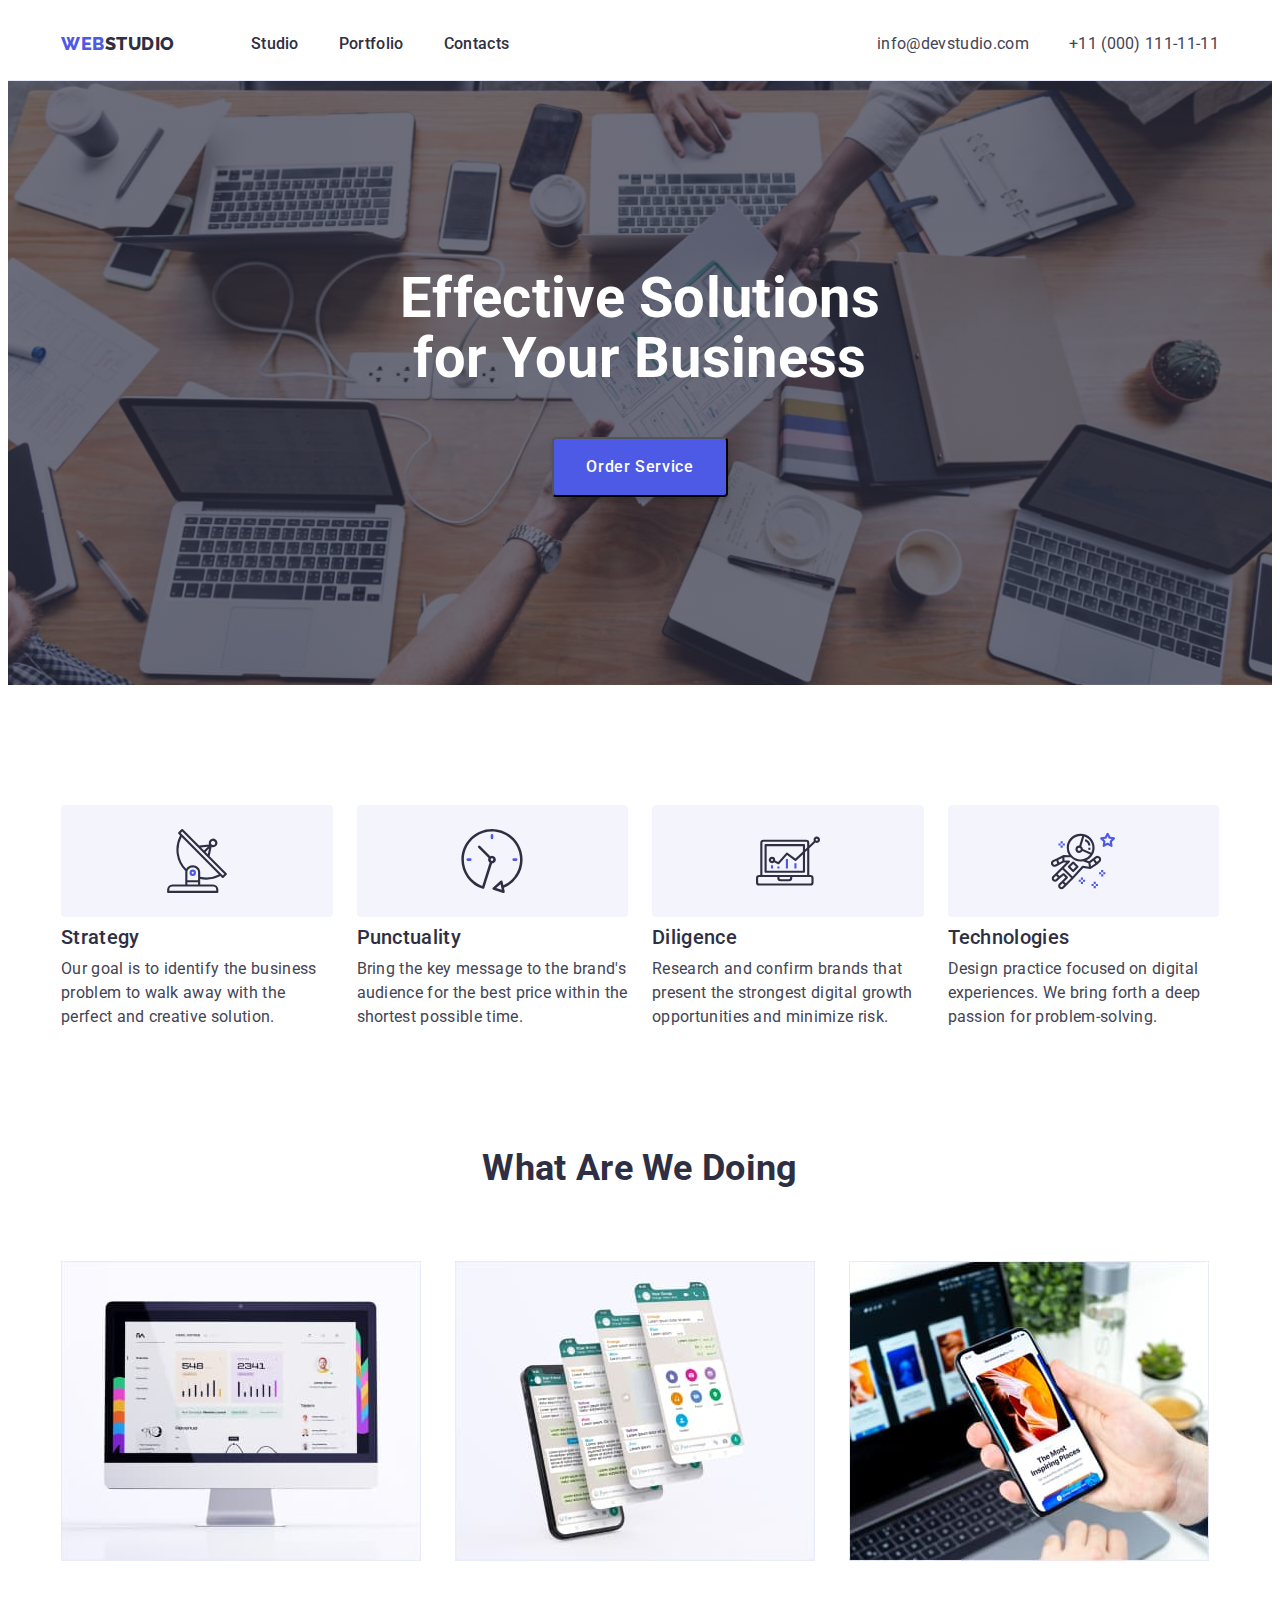
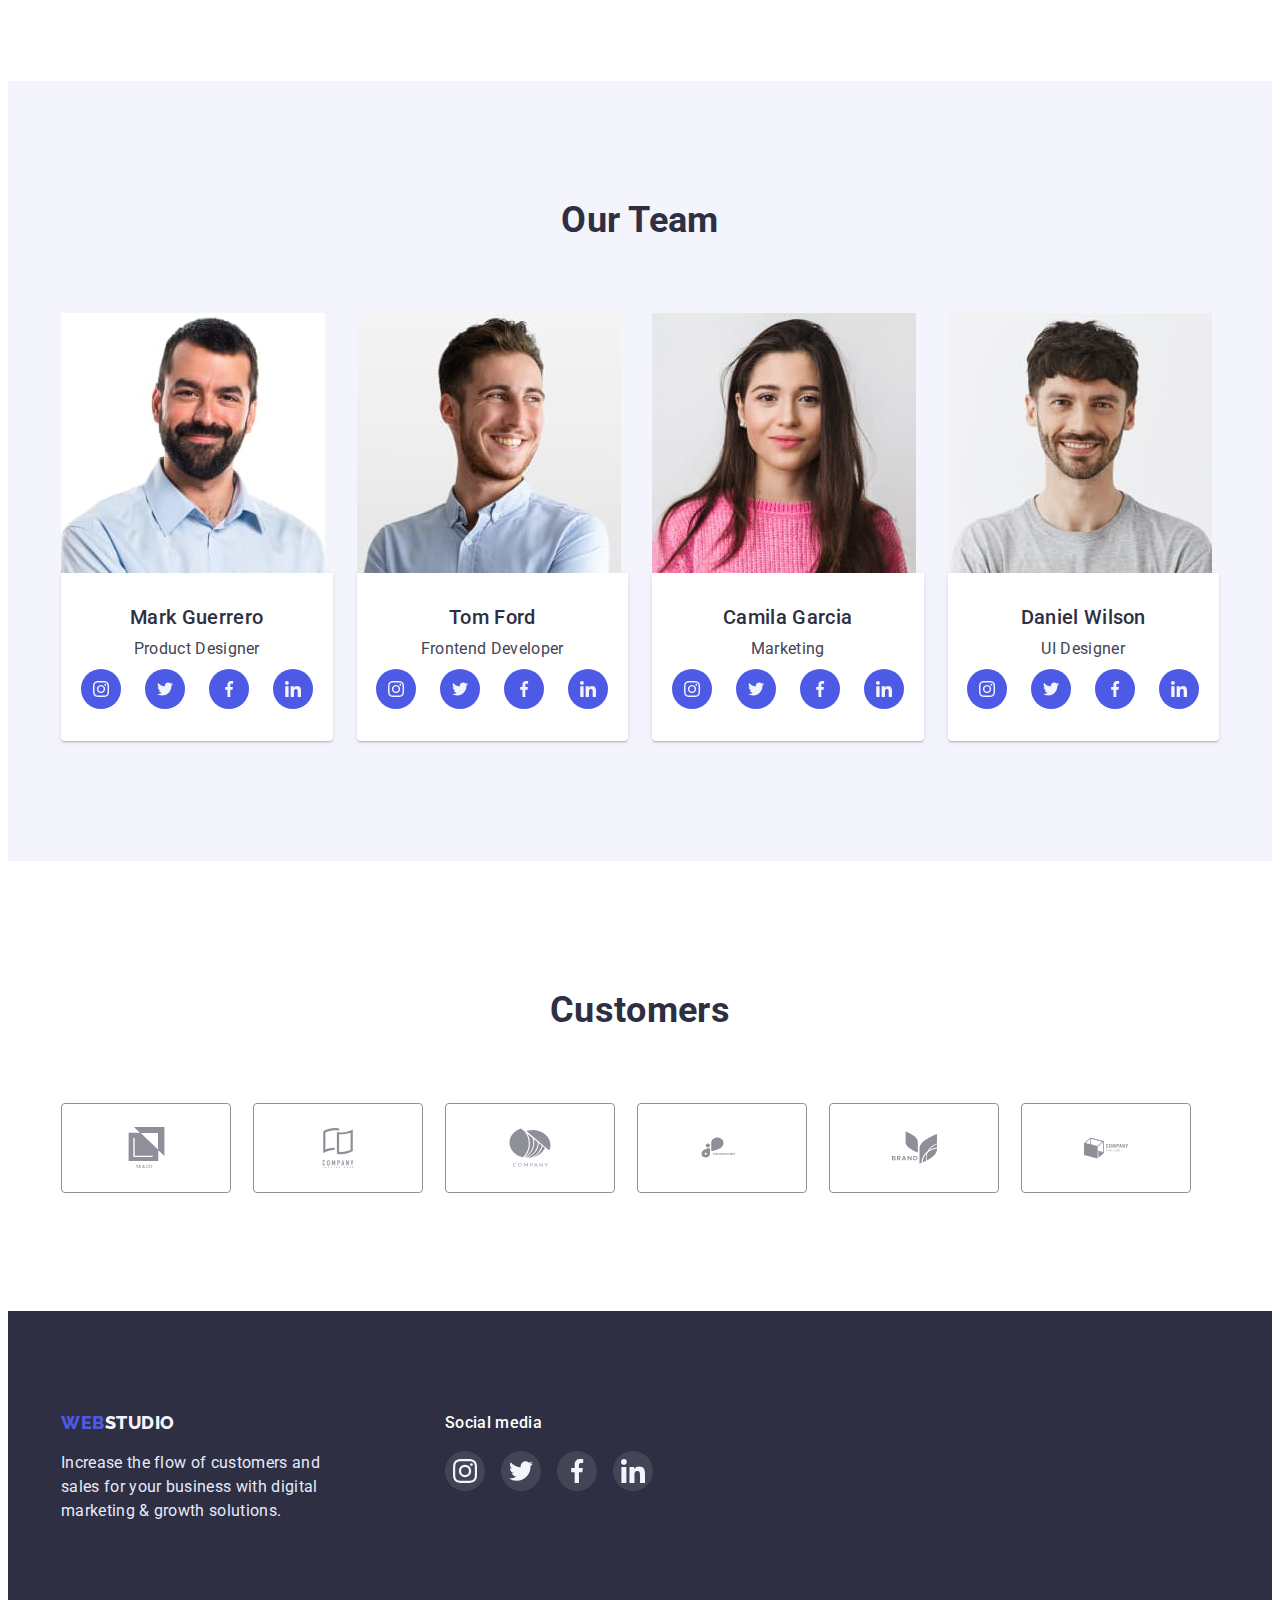
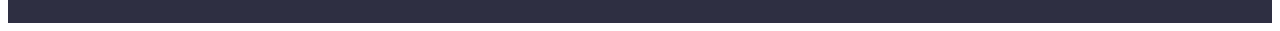
==== index.html @ cdb9899d "Initial commit" ====
<!DOCTYPE html>
<html lang="en">

<head>
    <meta charset="UTF-8" />
    <meta http-equiv="X-UA-Compatible" content="IE=edge" />
    <meta name="viewport" content="width=device-width, initial-scale=1.0" />
    <title>Document</title>
    <link rel="stylesheet" href="https://cdnjs.cloudflare.com/ajax/libs/modern-normalize/1.1.0/modern-normalize.min.css" integrity="sha512-wpPYUAdjBVSE4KJnH1VR1HeZfpl1ub8YT/NKx4PuQ5NmX2tKuGu6U/JRp5y+Y8XG2tV+wKQpNHVUX03MfMFn9Q==" crossorigin="anonymous" referrerpolicy="no-referrer"
    />
    <link rel="preconnect" href="https://fonts.googleapis.com" />
    <link rel="preconnect" href="https://fonts.gstatic.com" crossorigin />
    <link href="https://fonts.googleapis.com/css2?family=Raleway:wght@800&family=Roboto:wght@400;500;700&display=swap" rel="stylesheet" />
    <link rel="stylesheet" href="./css/styles.css" />
</head>

<body>
    <header class="header">
        <div class="container header-container">
            <nav class="header-nav">
                <a href="./index.html" class="header-logo logo link"><span>Web</span>Studio</a>
                <ul class="header-list list">
                    <li class="header-item"><a href="/" class="header-link link">Studio</a></li>
                    <li class="header-item"><a href="./portfolio.html" class="header-link link">Portfolio</a></li>
                    <li class="header-item"><a href="/" class="header-link link">Contacts</a></li>
                </ul>
            </nav>
            <address class="address">
					<ul class="address-list list">
						<li class="address-item"
							><a href="mailto:info@devstudio.com" class="address-link link">info@devstudio.com</a></li
						>
						<li class="address-item"><a href="tel:+110001111111" class="address-link link">+11 (000) 111-11-11</a></li>
					</ul>
				</address>
        </div>
    </header>

    <main>
        <!-- Hero section -->
        <section class="hero section">
            <div class="container">
                <h1 class="hero-title">Effective Solutions for Your Business</h1>
                <button type="button" class="hero-btn">Order Service</button>
            </div>
        </section>
        <!-- /Hero section -->

        <!-- About section -->
        <section class="about section">
            <div class="container">
                <h2 hidden class="visually-hidden">Examples</h2>
                <ul class="about-list list">
                    <li class="about-item">
                        <div class="about-icon">
                            <svg width="64" height="64">
									<use href="./images/symbol-defs.svg#icon-antenna"></use>
								</svg>
                        </div>
                        <h3 class="about-subtitle subtitle">Strategy</h3>
                        <p class="about-text text">Our goal is to identify the business problem to walk away with the perfect and creative solution.</p>
                    </li>
                    <li class="about-item">
                        <div class="about-icon">
                            <svg width="64" height="64">
									<use href="./images/symbol-defs.svg#icon-clock"></use>
								</svg>
                        </div>
                        <h3 class="about-subtitle subtitle">Punctuality</h3>
                        <p class="about-text text">Bring the key message to the brand's audience for the best price within the shortest possible time.</p>
                    </li>
                    <li class="about-item">
                        <div class="about-icon">
                            <svg width="64" height="64">
									<use href="./images/symbol-defs.svg#icon-diagram"></use>
								</svg>
                        </div>
                        <h3 class="about-subtitle subtitle">Diligence</h3>
                        <p class="about-text text">Research and confirm brands that present the strongest digital growth opportunities and minimize risk.
                        </p>
                    </li>
                    <li class="about-item">
                        <div class="about-icon">
                            <svg width="64" height="64">
									<use href="./images/symbol-defs.svg#icon-astronaut"></use>
								</svg>
                        </div>
                        <h3 class="about-subtitle subtitle">Technologies</h3>
                        <p class="about-text text">Design practice focused on digital experiences. We bring forth a deep passion for problem-solving.</p>
                    </li>
                </ul>
            </div>
        </section>
        <!-- /About section -->

        <!-- Process section -->
        <section class="process section">
            <div class="container">
                <h2 class="process-title title">What are we doing</h2>
                <ul class="process-list list">
                    <li class="process-item">
                        <img src="./images/img_1.jpg" alt="monitor" width="360" />
                    </li>
                    <li class="process-item">
                        <img src="./images/img_2.jpg" alt="screens" width="360" />
                    </li>
                    <li class="process-item">
                        <img src="./images/img_3.jpg" alt="phone" width="360" />
                    </li>
                </ul>
            </div>
        </section>
        <!-- /Process section -->

        <!-- Team section -->
        <section class="team section">
            <div class="container">
                <h2 class="team-title title">Our Team</h2>
                <ul class="team-list list">
                    <li class="team-item">
                        <img src="./images/img_4.jpg" alt="mark" width="264" />
                        <div class="team-content">
                            <h3 class="team-subtitle subtitle">Mark Guerrero</h3>
                            <p class="team-text">Product Designer</p>
                            <ul class="team-content-list list">
                                <li class="team-content-item">
                                    <a href="/" class="team-content-link link">
                                        <svg class="team-content-icon" width="16" height="16">
												<use href="./images/symbol-defs.svg#icon-instagram"></use>
											</svg>
                                    </a>
                                </li>
                                <li class="team-content-item">
                                    <a href="/" class="team-content-link link">
                                        <svg class="team-content-icon" width="16" height="16">
												<use href="./images/symbol-defs.svg#icon-twitter"></use>
											</svg>
                                    </a>
                                </li>
                                <li class="team-content-item">
                                    <a href="/" class="team-content-link link">
                                        <svg class="team-content-icon" width="16" height="16">
												<use href="./images/symbol-defs.svg#icon-facebook"></use>
											</svg>
                                    </a>
                                </li>
                                <li class="team-content-item">
                                    <a href="/" class="team-content-link link">
                                        <svg class="team-content-icon" width="16" height="16">
												<use href="./images/symbol-defs.svg#icon-linkedin"></use>
											</svg>
                                    </a>
                                </li>
                            </ul>
                        </div>
                    </li>
                    <li class="team-item">
                        <img src="./images/img_5.jpg" alt="tom" width="264" />
                        <div class="team-content">
                            <h3 class="team-subtitle subtitle">Tom Ford</h3>
                            <p class="team-text">Frontend Developer</p>
                            <ul class="team-content-list list">
                                <li class="team-content-item">
                                    <a href="/" class="team-content-link link">
                                        <svg class="team-content-icon" width="16" height="16">
												<use href="./images/symbol-defs.svg#icon-instagram"></use>
											</svg>
                                    </a>
                                </li>
                                <li class="team-content-item">
                                    <a href="/" class="team-content-link link">
                                        <svg class="team-content-icon" width="16" height="16">
												<use href="./images/symbol-defs.svg#icon-twitter"></use>
											</svg>
                                    </a>
                                </li>
                                <li class="team-content-item">
                                    <a href="/" class="team-content-link link">
                                        <svg class="team-content-icon" width="16" height="16">
												<use href="./images/symbol-defs.svg#icon-facebook"></use>
											</svg>
                                    </a>
                                </li>
                                <li class="team-content-item">
                                    <a href="/" class="team-content-link link">
                                        <svg class="team-content-icon" width="16" height="16">
												<use href="./images/symbol-defs.svg#icon-linkedin"></use>
											</svg>
                                    </a>
                                </li>
                            </ul>
                        </div>
                    </li>
                    <li class="team-item">
                        <img src="./images/img_6.jpg" alt="camila" width="264" />
                        <div class="team-content">
                            <h3 class="team-subtitle subtitle">Camila Garcia</h3>
                            <p class="team-text">Marketing</p>
                            <ul class="team-content-list list">
                                <li class="team-content-item">
                                    <a href="/" class="team-content-link link">
                                        <svg class="team-content-icon" width="16" height="16">
												<use href="./images/symbol-defs.svg#icon-instagram"></use>
											</svg>
                                    </a>
                                </li>
                                <li class="team-content-item">
                                    <a href="/" class="team-content-link link">
                                        <svg class="team-content-icon" width="16" height="16">
												<use href="./images/symbol-defs.svg#icon-twitter"></use>
											</svg>
                                    </a>
                                </li>
                                <li class="team-content-item">
                                    <a href="/" class="team-content-link link">
                                        <svg class="team-content-icon" width="16" height="16">
												<use href="./images/symbol-defs.svg#icon-facebook"></use>
											</svg>
                                    </a>
                                </li>
                                <li class="team-content-item">
                                    <a href="/" class="team-content-link link">
                                        <svg class="team-content-icon" width="16" height="16">
												<use href="./images/symbol-defs.svg#icon-linkedin"></use>
											</svg>
                                    </a>
                                </li>
                            </ul>
                        </div>
                    </li>
                    <li class="team-item">
                        <img src="./images/img_7.jpg" alt="daniel" width="264" />
                        <div class="team-content">
                            <h3 class="team-subtitle subtitle">Daniel Wilson</h3>
                            <p class="team-text">UI Designer</p>
                            <ul class="team-content-list list">
                                <li class="team-content-item">
                                    <a href="/" class="team-content-link link">
                                        <svg class="team-content-icon" width="16" height="16">
												<use href="./images/symbol-defs.svg#icon-instagram"></use>
											</svg>
                                    </a>
                                </li>
                                <li class="team-content-item">
                                    <a href="/" class="team-content-link link">
                                        <svg class="team-content-icon" width="16" height="16">
												<use href="./images/symbol-defs.svg#icon-twitter"></use>
											</svg>
                                    </a>
                                </li>
                                <li class="team-content-item">
                                    <a href="/" class="team-content-link link">
                                        <svg class="team-content-icon" width="16" height="16">
												<use href="./images/symbol-defs.svg#icon-facebook"></use>
											</svg>
                                    </a>
                                </li>
                                <li class="team-content-item">
                                    <a href="/" class="team-content-link link">
                                        <svg class="team-content-icon" width="16" height="16">
												<use href="./images/symbol-defs.svg#icon-linkedin"></use>
											</svg>
                                    </a>
                                </li>
                            </ul>
                        </div>
                    </li>
                </ul>
            </div>
        </section>
        <!-- /Team section -->

        <!-- Companies section -->
        <section class="companies section">
            <div class="container">
                <h2 class="companies-title title">Customers</h2>
                <ul class="companies-list list">
                    <li class="companies-item">
                        <a href="/" class="companies-link link">
                            <svg class="companies-icon" width="41" height="47">
									<use href="./images/symbol-defs.svg#icon-group1"></use>
								</svg>
                        </a>
                    </li>
                    <li class="companies-item">
                        <a href="/" class="companies-link link">
                            <svg class="companies-icon" width="40" height="52">
									<use href="./images/symbol-defs.svg#icon-group2"></use>
								</svg>
                        </a>
                    </li>
                    <li class="companies-item">
                        <a href="/" class="companies-link link">
                            <svg class="companies-icon" width="44" height="41">
									<use href="./images/symbol-defs.svg#icon-group3"></use>
								</svg>
                        </a>
                    </li>
                    <li class="companies-item">
                        <a href="/" class="companies-link link">
                            <svg class="companies-icon" width="84" height="41">
									<use href="./images/symbol-defs.svg#icon-group4"></use>
								</svg>
                        </a>
                    </li>
                    <li class="companies-item">
                        <a href="/" class="companies-link link">
                            <svg class="companies-icon" width="63" height="45">
									<use href="./images/symbol-defs.svg#icon-group5"></use>
								</svg>
                        </a>
                    </li>
                    <li class="companies-item">
                        <a href="/" class="companies-link link">
                            <svg class="companies-icon" width="94" height="44">
									<use href="./images/symbol-defs.svg#icon-group6"></use>
								</svg>
                        </a>
                    </li>
                </ul>
            </div>
        </section>
        <!-- /Companies section -->
    </main>

    <footer class="footer">
        <div class="container">
            <div>
                <a href="./index.html" class="footer-logo logo link"><span>Web</span>Studio</a>
                <p class="footer-text">Increase the flow of customers and sales for your business with digital marketing & growth solutions.</p>
            </div>
            <div>
                <h2 class="footer-subtitle">Social media</h2>
                <ul class="footer-list list">
                    <li class="footer-item">
                        <a href="/" class="footer-link link">
                            <svg class="footer-icon" width="24" height="24">
									<use href="./images/symbol-defs.svg#icon-instagram"></use>
								</svg>
                        </a>
                    </li>
                    <li class="footer-item">
                        <a href="/" class="footer-link">
                            <svg class="footer-icon" width="24" height="24">
									<use href="./images/symbol-defs.svg#icon-twitter"></use>
								</svg>
                        </a>
                    </li>
                    <li class="footer-item">
                        <a href="/" class="footer-link">
                            <svg class="footer-icon" width="24" height="24">
									<use href="./images/symbol-defs.svg#icon-facebook"></use>
								</svg>
                        </a>
                    </li>
                    <li class="footer-item">
                        <a href="/" class="footer-link">
                            <svg class="footer-icon" width="24" height="24">
									<use href="./images/symbol-defs.svg#icon-linkedin"></use>
								</svg>
                        </a>
                    </li>
                </ul>
            </div>
        </div>
    </footer>
</body>

</html>
---- css/styles.css ----
.visually-hidden {
    position: absolute;
    width: 1px;
    height: 1px;
    margin: -1px;
    border: 0;
    padding: 0;
    white-space: nowrap;
    clip-path: inset(100%);
    clip: rect(0 0 0 0);
    overflow: hidden;
}

 :root {
    --main-color: #2E2F42;
    --text-color: #434455;
    --logo-btn-color: #4D5AE5;
    --hover-color: #404BBF;
    --secondary-text-color: #FFF;
    --accent-color: #F4F4FD;
    --under-text-color: #E7E9FC;
    --border-btn-color: #E7E9FC;
}

h1,
h2,
h3,
h4,
h5,
p {
    margin: 0;
}

ul {
    margin: 0;
    padding: 0;
}

img {
    display: block;
    max-width: 100%;
    height: auto;
}

body {
    font-family: 'Roboto', sans-serif;
    color: var(--main-color);
    font-size: 16px;
    line-height: 1.5;
    letter-spacing: 0.02em;
}

.section {
    padding-top: 120px;
    padding-bottom: 120px;
}

.container {
    /* outline: 1px solid red; */
    margin-left: auto;
    margin-right: auto;
    width: 1158px;
    padding-left: 15px;
    padding-right: 15px;
}

.list {
    list-style: none;
}

.link {
    text-decoration: none;
}

.logo {
    font-family: 'Raleway', sans-serif;
    font-style: normal;
    font-weight: 800;
    font-size: 18px;
    line-height: 1.33;
    letter-spacing: 0.03em;
    text-transform: uppercase;
}

.logo span {
    color: var(--logo-btn-color);
}

.title {
    margin-bottom: 72px;
    font-size: 36px;
    line-height: 1.11;
    text-transform: capitalize;
    text-align: center;
}

.subtitle {
    font-size: 20px;
    line-height: 1.2;
    font-weight: 500;
}

.text {
    letter-spacing: 0.02em;
}


/*----------Header---------- */

.header {
    border-bottom: 1px solid var(--border-btn-color)
}

.header-container {
    display: flex;
    align-items: center;
}

.header-nav {
    display: flex;
    align-items: center;
}

.header-list {
    display: flex;
    margin-left: 76px;
}

.header-item:not(:last-child) {
    margin-right: 40px;
}

.header-link {
    display: block;
    padding-top: 24px;
    padding-bottom: 24px;
    color: inherit;
    font-weight: 500;
}

.header-link:hover,
.header-link:focus {
    color: var(--hover-color);
}

.address {
    margin-left: auto;
}

.address-list {
    display: flex;
}

.address-item:not(:last-child) {
    margin-right: 40px;
}

.address-link {
    font-style: normal;
    font-weight: 400;
    color: var(--text-color);
    padding-top: 24px;
    padding-bottom: 24px;
}

.address-link:hover,
.address-link:focus {
    color: var(--hover-color);
}

.header-logo {
    color: inherit
}


/*
!-!-!-!-!-Index-!-!-!-!-! */


/* ----------Hero section---------- */

.hero {
    padding-top: 188px;
    padding-bottom: 188px;
    text-align: center;
    background-image: radial-gradient(rgba(46, 47, 66, 0.7), rgba(46, 47, 66, 0.7)), url(../images/bgimg_1.jpg);
    background-repeat: no-repeat;
    background-position: center;
    background-size: cover;
    background-color: var(--main-color);
}

.hero-title {
    width: 496px;
    font-size: 56px;
    line-height: 1.07;
    margin: auto;
    margin-bottom: 48px;
    color: var(--secondary-text-color);
}

.hero-btn {
    font-family: inherit;
    font-weight: 500;
    font-size: 16px;
    line-height: 1.5;
    letter-spacing: 0.04em;
    cursor: pointer;
    color: var(--secondary-text-color);
    background-color: var(--logo-btn-color);
    box-shadow: 0px 4px 4px rgba(0, 0, 0, 0.15);
    border-radius: 4px;
    padding: 16px 32px;
}

.hero-btn:hover,
.hero-btn:focus {
    background-color: var(--hover-color);
}


/* ----------About section----------
*/

.about-list {
    display: flex;
}

.about-item {
    width: calc((100% - 3 * 24px) / 4);
}

.about-item:not(:last-child) {
    margin-right: 24px;
}

.about-icon {
    display: flex;
    justify-content: center;
    align-items: center;
    width: 100%;
    height: 112px;
    background: var(--accent-color);
    border-radius: 4px;
    margin-bottom: 8px;
}

.about-subtitle {
    margin-bottom: 8px;
}

.about-text {
    color: var(--text-color);
}


/* ----------Process section---------- */

.process {
    padding-top: 0;
}

.process-list {
    display: flex;
}

.process-item {
    flex-basis: calc((100% - 2 * 24px) / 3);
}

.process-item:not(:last-child) {
    margin-right: 24px;
}


/* ----------Team section---------- */

.team {
    background-color: var(--accent-color);
}

.team-list {
    display: flex;
}

.team-item {
    width: calc((100% - 3 * 24px) / 4);
}

.team-item:not(:last-child) {
    margin-right: 24px;
}

.team-content {
    padding: 32px 16px;
    /* padding-bottom: 32px; */
    text-align: center;
    background: var(--secondary-text-color);
    box-shadow: 0px 1px 6px rgba(46, 47, 66, 0.08), 0px 1px 1px rgba(46, 47, 66, 0.16), 0px 2px 1px rgba(46, 47, 66, 0.08);
    border-radius: 0px 0px 4px 4px;
}

.team-subtitle {
    margin-bottom: 8px;
}

.team-text {
    color: var(--text-color);
    margin-bottom: 8px;
}

.team-content-list {
    display: flex;
    justify-content: center;
    gap: 24px;
}

.team-content-item {
    width: 40px;
    height: 40px;
}

.team-content-link {
    display: flex;
    justify-content: center;
    align-items: center;
    width: 100%;
    height: 100%;
    border-radius: 50%;
    background-color: var(--logo-btn-color);
}

.team-content-link:hover {
    background-color: var(--hover-color);
}


/* ----------Companies
section---------- */

.companies {
    padding-top: 130px;
}

.companies-list {
    display: flex;
}

.companies-item {
    width: 168px;
    height: 88px;
}

.companies-item:not(:last-child) {
    margin-right: 24px;
}

.companies-link {
    display: flex;
    align-items: center;
    justify-content: center;
    width: 100%;
    height: 100%;
    color: #8E8F99;
    border: 1px solid #8E8F99;
    border-radius: 4px;
}

.companies-link:is(:hover, :focus) {
    color: var(--hover-color);
    border-color: var(--hover-color);
}

.companies-icon {
    fill: currentColor;
}


/* ----------Footer----------- */

.footer {
    padding-top: 100px;
    padding-bottom: 100px;
    background-color: var(--main-color);
}

.footer .container {
    display: flex;
    gap: 120px;
}

.footer-text {
    width: 264px;
    color: var(--under-text-color);
}

.footer-logo {
    display: inline-block;
    color: var(--accent-color);
    margin-bottom: 16px;
}

.footer-subtitle {
    font-weight: 500;
    font-size: 16px;
    line-height: 1.5;
    letter-spacing: 0.02em;
    color: #FFFFFF;
    margin-bottom: 16px;
}

.footer-list {
    display: flex;
}

.footer-item {
    width: 40px;
    height: 40px;
}

.footer-item:not(:last-child) {
    margin-right: 16px;
}

.footer-link {
    display: flex;
    align-items: center;
    justify-content: center;
    width: 100%;
    height: 100%;
    border-radius: 50%;
    background-color: rgba(255, 255, 255, 0.1);
}

.footer-link:hover,
.footer-link:focus {
    background-color: rgb(49, 208, 170);
}


/* !-!-!-!-!-Portfolio-!-!-!-!-!
*/

.category {
    padding-top: 96px;
    margin-bottom: 120px;
}

.category-list {
    display: flex;
    justify-content: center;
    gap: 24px;
    margin-bottom: 73px;
}

.category-item {}

.category-btn {
    font-family: inherit;
    font-weight: 500;
    font-size: 16px;
    line-height: 1.5;
    letter-spacing: 0.04em;
    cursor: pointer;
    color: var(--logo-btn-color);
    background-color: var(--accent-color);
    border: 1px solid var(--border-btn-color);
    border-radius: 4px;
    padding: 12px 24px;
}

.category-btn:hover,
.category-btn:focus {
    color: var(--secondary-text-color);
    background-color: var(--hover-color);
    border-color: var(--hover-color);
    box-shadow: 0px 3px 1px rgba(0, 0, 0, 0.1), 0px 2px 1px rgba(0, 0, 0, 0.08), 0px 2px 2px rgba(0, 0, 0, 0.12);
}

.cards-list {
    display: flex;
    flex-wrap: wrap;
}

.cards-item {
    width: calc((100% - 2 * 24px) / 3);
}

.cards-item:not(:nth-child(n+7)) {
    margin-bottom: 48px;
}

.cards-item:not(:nth-child(3n + 3)) {
    margin-right: 24px;
}

.cards-link {
    color: inherit;
}

.cards-link:hover {
    display: block;
    box-shadow: 0px 1px 6px rgba(46, 47, 66, 0.08), 0px 1px 1px rgba(46, 47, 66, 0.16), 0px 2px 1px rgba(46, 47, 66, 0.08);
}

.cards-content {
    padding: 32px 16px;
    border: 1px solid var(--border-btn-color);
    border-top: none;
}

.cards-subtitle {
    margin-bottom: 8px;
}

.cards-text {
    color: var(--text-color);
}
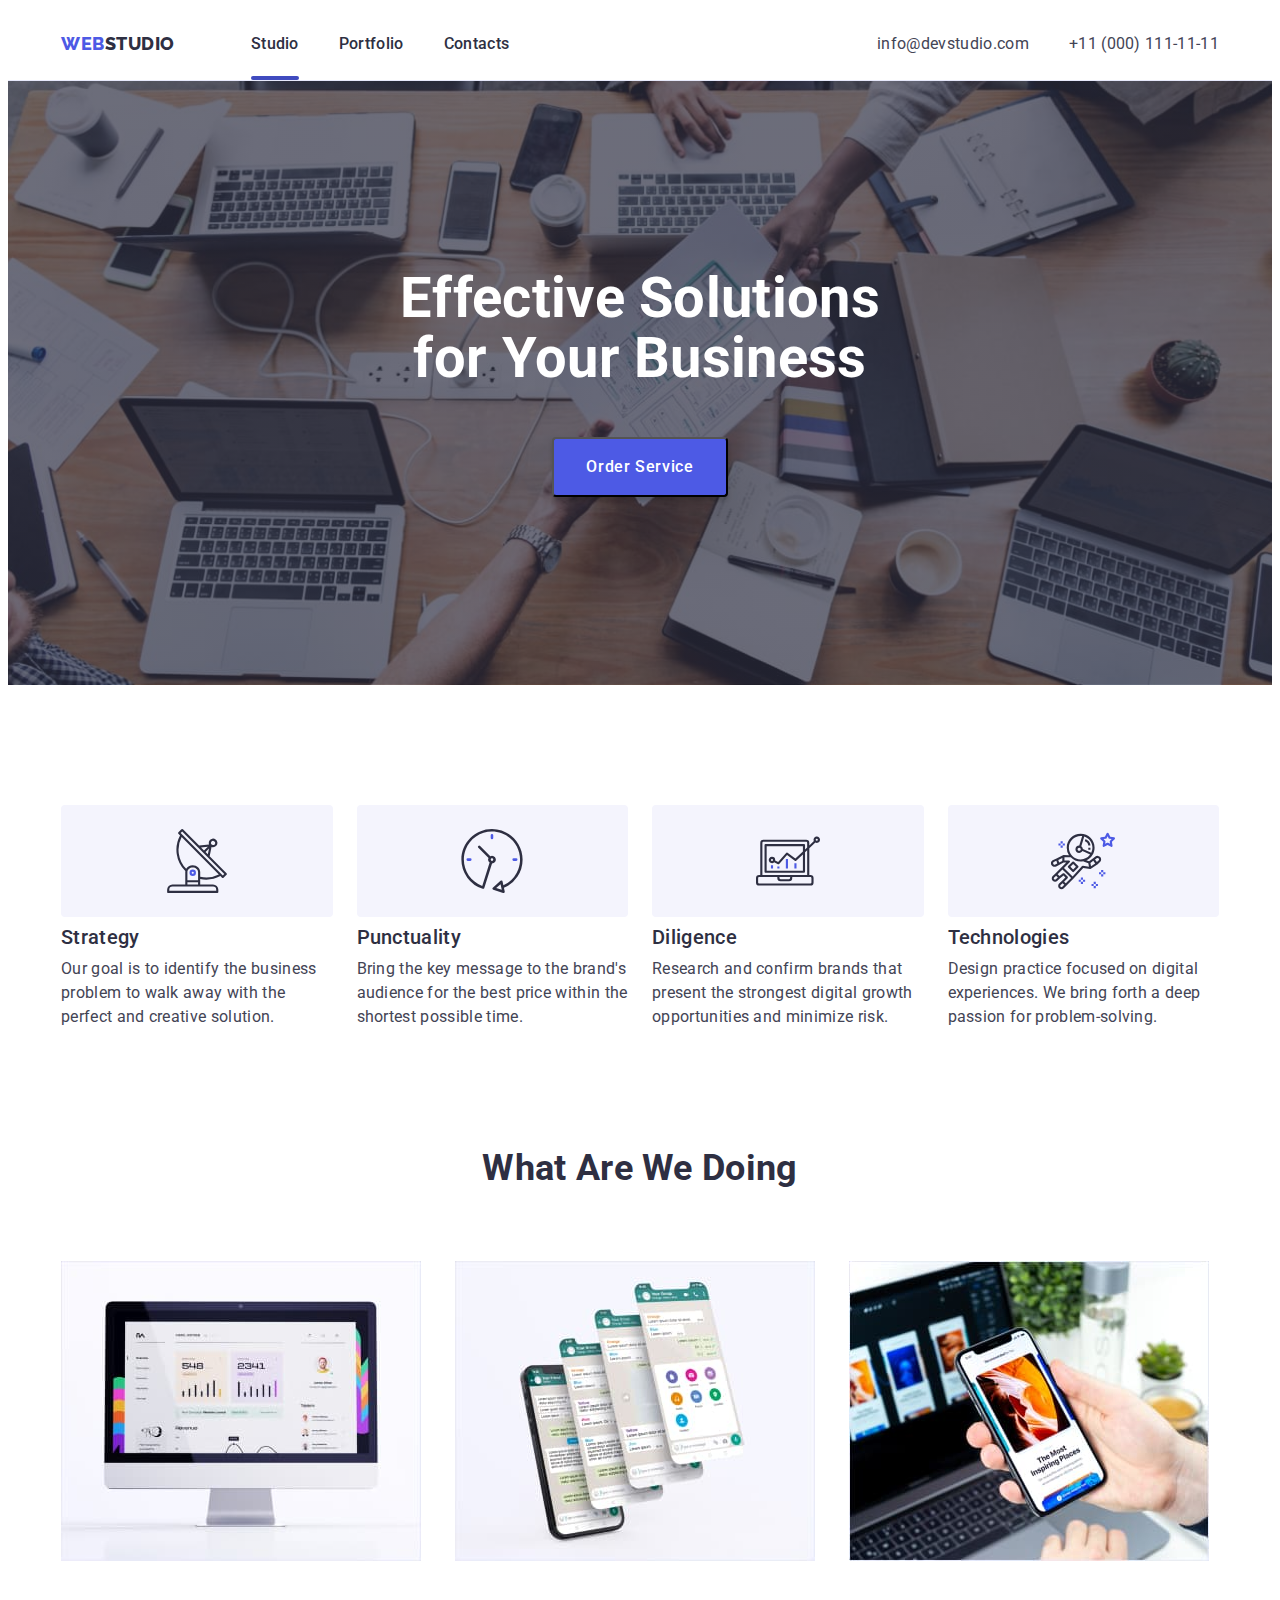
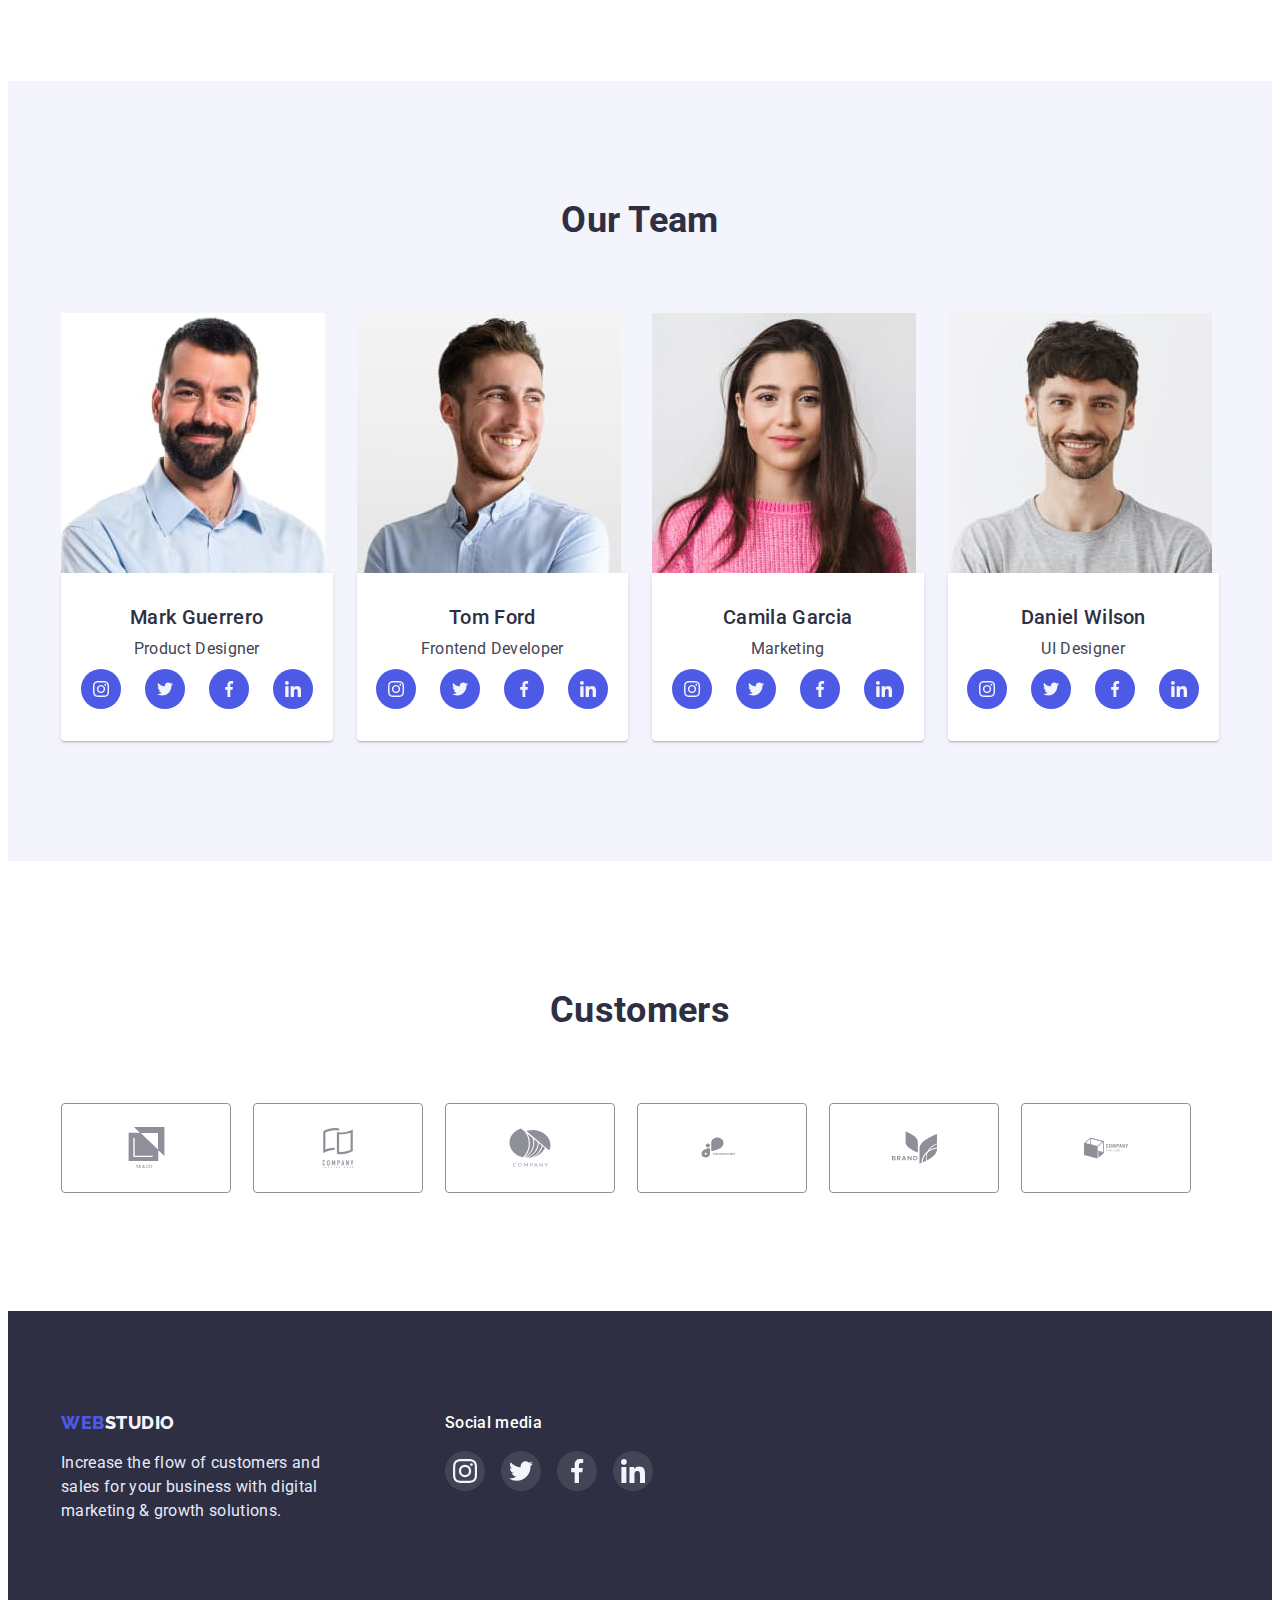
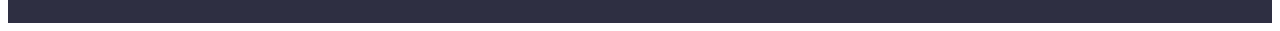
==== commit 773f2eeb: "add modal-window" ====
--- a/index.html
+++ b/index.html
@@ -20,7 +20,7 @@
             <nav class="header-nav">
                 <a href="./index.html" class="header-logo logo link"><span>Web</span>Studio</a>
                 <ul class="header-list list">
-                    <li class="header-item"><a href="/" class="header-link link">Studio</a></li>
+                    <li class="header-item"><a href="/" class="header-link active link">Studio</a></li>
                     <li class="header-item"><a href="./portfolio.html" class="header-link link">Portfolio</a></li>
                     <li class="header-item"><a href="/" class="header-link link">Contacts</a></li>
                 </ul>
@@ -41,7 +41,7 @@
         <section class="hero section">
             <div class="container">
                 <h1 class="hero-title">Effective Solutions for Your Business</h1>
-                <button type="button" class="hero-btn">Order Service</button>
+                <button type="button" class="hero-btn" data-modal-open>Order Service</button>
             </div>
         </section>
         <!-- /Hero section -->
@@ -364,6 +364,19 @@
             </div>
         </div>
     </footer>
+
+    <!-- Modal -->
+    <div class="back-fill is-hidden" data-modal>
+        <div class="modal-window">
+            <button class="modal-btn" data-modal-close>
+					<svg class="modal-icon" width="8" height="8">
+						<use href="./images/symbol-defs.svg#icon-close"></use>
+					</svg>
+				</button>
+        </div>
+    </div>
+    <!-- /Modal -->
+    <script src="./js/modal.js"></script>
 </body>
 
 </html>--- a/css/styles.css
+++ b/css/styles.css
@@ -136,11 +136,24 @@
     padding-bottom: 24px;
     color: inherit;
     font-weight: 500;
+    position: relative;
+    transition: color 250ms cubic-bezier(0.4, 0, 0.2, 1);
 }
 
 .header-link:hover,
 .header-link:focus {
     color: var(--hover-color);
+}
+
+.header-link.active::after {
+    content: "";
+    width: 100%;
+    height: 4px;
+    background-color: var(--hover-color);
+    border-radius: 2px;
+    position: absolute;
+    bottom: 0;
+    left: 0;
 }
 
 .address {
@@ -161,6 +174,7 @@
     color: var(--text-color);
     padding-top: 24px;
     padding-bottom: 24px;
+    transition: color 250ms cubic-bezier(0.4, 0, 0.2, 1);
 }
 
 .address-link:hover,
@@ -173,11 +187,11 @@
 }
 
 
-/*
-!-!-!-!-!-Index-!-!-!-!-! */
-
-
-/* ----------Hero section---------- */
+/* !-!-!-!-!-Index-!-!-!-!-! */
+
+
+/* ----------Hero
+section---------- */
 
 .hero {
     padding-top: 188px;
@@ -211,6 +225,7 @@
     box-shadow: 0px 4px 4px rgba(0, 0, 0, 0.15);
     border-radius: 4px;
     padding: 16px 32px;
+    transition: background-color 250ms cubic-bezier(0.4, 0, 0.2, 1);
 }
 
 .hero-btn:hover,
@@ -219,8 +234,7 @@
 }
 
 
-/* ----------About section----------
-*/
+/* ----------About section---------- */
 
 .about-list {
     display: flex;
@@ -328,6 +342,7 @@
     height: 100%;
     border-radius: 50%;
     background-color: var(--logo-btn-color);
+    transition: background-color 250ms cubic-bezier(0.4, 0, 0.2, 1);
 }
 
 .team-content-link:hover {
@@ -335,8 +350,7 @@
 }
 
 
-/* ----------Companies
-section---------- */
+/* ----------Companies section---------- */
 
 .companies {
     padding-top: 130px;
@@ -364,6 +378,7 @@
     color: #8E8F99;
     border: 1px solid #8E8F99;
     border-radius: 4px;
+    transition: color 250ms cubic-bezier(0.4, 0, 0.2, 1), border-color 250ms cubic-bezier(0.4, 0, 0.2, 1);
 }
 
 .companies-link:is(:hover, :focus) {
@@ -376,7 +391,8 @@
 }
 
 
-/* ----------Footer----------- */
+/*
+----------Footer----------- */
 
 .footer {
     padding-top: 100px;
@@ -430,6 +446,7 @@
     height: 100%;
     border-radius: 50%;
     background-color: rgba(255, 255, 255, 0.1);
+    transition: background-color 250ms cubic-bezier(0.4, 0, 0.2, 1);
 }
 
 .footer-link:hover,
@@ -438,8 +455,7 @@
 }
 
 
-/* !-!-!-!-!-Portfolio-!-!-!-!-!
-*/
+/* !-!-!-!-!-Portfolio-!-!-!-!-! */
 
 .category {
     padding-top: 96px;
@@ -452,8 +468,6 @@
     gap: 24px;
     margin-bottom: 73px;
 }
-
-.category-item {}
 
 .category-btn {
     font-family: inherit;
@@ -467,6 +481,7 @@
     border: 1px solid var(--border-btn-color);
     border-radius: 4px;
     padding: 12px 24px;
+    transition: color 250ms cubic-bezier(0.4, 0, 0.2, 1), background-color 250ms cubic-bezier(0.4, 0, 0.2, 1), border-color 250ms cubic-bezier(0.4, 0, 0.2, 1), box-shadow 250ms cubic-bezier(0.4, 0, 0.2, 1);
 }
 
 .category-btn:hover,
@@ -496,11 +511,35 @@
 
 .cards-link {
     color: inherit;
+    transition: box-shadow 250ms cubic-bezier(0.4, 0, 0.2, 1);
 }
 
 .cards-link:hover {
     display: block;
     box-shadow: 0px 1px 6px rgba(46, 47, 66, 0.08), 0px 1px 1px rgba(46, 47, 66, 0.16), 0px 2px 1px rgba(46, 47, 66, 0.08);
+}
+
+.cards-wrap {
+    position: relative;
+    overflow: hidden;
+}
+
+.cards-text-overlay {
+    position: absolute;
+    top: 0;
+    left: 0;
+    width: 100%;
+    height: 100%;
+    padding: 40px 32px 164px;
+    color: var(--accent-color);
+    background-color: var(--logo-btn-color);
+    transform: translateY(100%);
+    transition: transform 250ms cubic-bezier(0.4, 0, 0.2, 1);
+    overflow: auto;
+}
+
+.cards-link:hover .cards-text-overlay {
+    transform: translateY(0);
 }
 
 .cards-content {
@@ -515,4 +554,63 @@
 
 .cards-text {
     color: var(--text-color);
+}
+
+
+/* -!-!-!-!-!Modal-!-!-!-!-!
+*/
+
+.back-fill {
+    position: fixed;
+    top: 0;
+    left: 0;
+    width: 100%;
+    height: 100%;
+    background-color: rgba(46, 47, 66, 0.4);
+    transition: opacity 250ms cubic-bezier(0.4, 0, 0.2, 1), visibility 250ms cubic-bezier(0.4, 0, 0.2, 1);
+}
+
+.is-hidden {
+    opacity: 0;
+    visibility: hidden;
+    pointer-events: none;
+}
+
+.modal-window {
+    width: 408px;
+    min-height: 576px;
+    background-color: #FCFCFC;
+    box-shadow: 0px 1px 1px rgba(0, 0, 0, 0.14), 0px 1px 3px rgba(0, 0, 0, 0.12), 0px 2px 1px rgba(0, 0, 0, 0.2);
+    border-radius: 4px;
+    position: absolute;
+    top: 50%;
+    left: 50%;
+    transform: translate(-50%, -50%);
+    padding: 24px;
+}
+
+.modal-btn {
+    display: flex;
+    align-items: center;
+    justify-content: center;
+    margin-left: auto;
+    width: 24px;
+    height: 24px;
+    border-radius: 50%;
+    color: rgb(0, 0, 0);
+    background-color: var(--border-btn-color);
+    border: 1px solid rgba(0, 0, 0, 0.1);
+    cursor: pointer;
+    transition: background-color 250ms cubic-bezier(0.4, 0, 0.2, 1);
+}
+
+.modal-btn:is(:hover, :focus) {
+    background-color: var(--hover-color);
+    border: none;
+    color: var(--secondary-text-color);
+}
+
+.modal-icon {
+    fill: currentColor;
+    transition: color 250ms cubic-bezier(0.4, 0, 0.2, 1);
 }